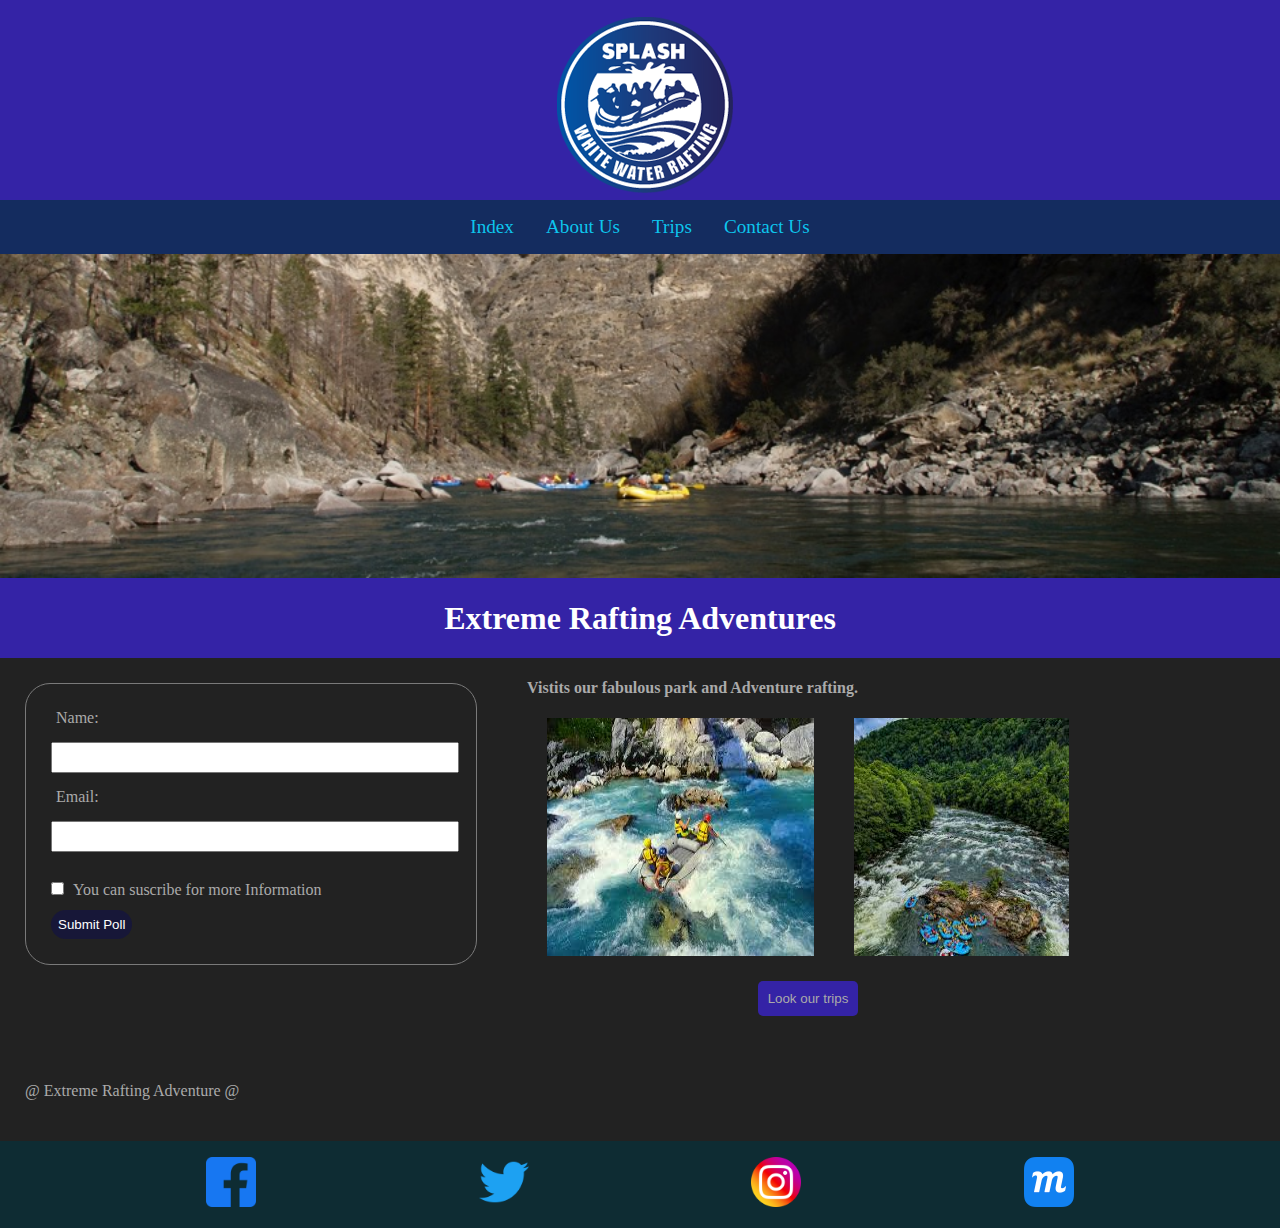
==== wwr/index.html @ e5435a20 "week7" ====
<!DOCTYPE html>
<html lang="en-US">
<head>
    <meta charset="utf-8">
    <meta name="viewport" content="width=device-width,initial-scale=1.0">
    <title>Extreme Rafting Adventures | Home Page</title>
    <meta name="description" content="The Home Page of Extreme Rafting Adventures.">
    <meta name="author" content="Mauricio Nicaragua">
    <link rel="stylesheet" href="styles/rafting.css">
</head>
<body>
    <header>
        <div class="logo">
            <img src="images/logo.png" alt="Rafting Site Logo">
        </div>
        <nav>
            <a href="index.html">Index</a>
            <a href="about.html">About Us</a>
            <a href="trips.html">Trips</a>
            <a href="contact.html">Contact Us</a>
        </nav>
        <div class="hero">
            <img src="images/heroimage2.jpg" alt="Background Image">
            <h1>Extreme Rafting Adventures</h1>
        </div>
    </header>
    <main>
        <div class="components">
            <div class="brother">
                <div class="container">
                    <form>
                        <div class="form-item text-inputs">
                            <label for="username">Name: </label>
                            <input type="text" id="username" name="username">
                        </div>
                        <div class="form-item text-inputs">
                            <label for="usermail">Email: </label>
                            <input type="email" id="usermail" name="usermail">
                        </div>
                        <div class="form-item column1">
                            <input type="checkbox" name="checksuscribe" id="checksuscribe">
                            <label for="checksuscribe">You can suscribe for more Information</label>
                        </div>
                        <button type="submit">Submit Poll</button>
                    </form>
                </div>
            </div>
            <div class="brother">
                <h4>
                    Vistits our fabulous park and Adventure rafting.
                </h4>
                <div class="pictures">
                    <figure>
                        <img src="/wwr/images/bestrafting.jpeg" alt="Adventureimages">
                    </figure>
                    <figure>
                        <img src="/wwr/images/placestogo.jpeg" alt="Adventureimages">    
                    </figure>    
                </div>
                <div class="btn">
                    <button>
                        <a href="/wwr/trips.html">Look our trips</a>
                    </button>    
                </div>
            </div>
        </div>  
    </main>
    <footer>
        <p> @ Extreme Rafting Adventure @</p>
        <nav class="sociallinks">
            <a href="https://facebook.com">
                <img src="./images/facebook.png" alt="Facebook" />
            </a>
            <a href="https://twitter.com">
                <img src="./images/twitter.png" alt="Twitter" />
            </a>
            <a href="https://instagram.com">
                <img src="./images/instagram.png" alt="Instagram" />
            </a>
            <a href="https://app.moqups.com/DRwSA62YQk5BJZvSAm8rkHWI46SUhqdg/view/page/a3c8e45dc">
                <img src="./images/moqups.png" alt="moqups" />
            </a>
        </nav>
    </footer>
</body>
</html>
---- wwr/styles/rafting.css ----
@import url('https://fonts.googleapis.com/css2?family=Nunito+Sans:ital,opsz,wght@0,6..12,200..1000;1,6..12,200..1000&display=swap');

:root {
    --backdrop-dark: #222;
    --fontcolor-dark: #aaa;
    --fontcolor-dark-headers: #fff;
    --primary-color: #171738;
    --secondary-color: #2BD9FE;
    --accent1-color: #3423A6;
    --accent2-color: #466362;
    
    --heading-font: 'Roboto', serif;
    --paragraph-font: 'Roboto', serif;
    
    --nav-background-color: #04313bab;
    --nav-link-color: #0dd0f7f2;
    --nav-hover-link-color: #070707f7;
    --nav-hover-background-color: #2fc0f0dc;
    
}
body {
    font-family: var(--paragraph-font);
    min-width: max-content;
    margin: 0;
    background-color: var(--backdrop-dark);
    color: var(--fontcolor-dark);
}

h1,
h2 {
    font-family: var(--heading-font);
    color: var(--primary-color);
}

header {
    display: grid;
    background-color: var(--accent1-color);
    margin: 0 auto;
}

p {
    padding: 25px;
}
.logo {
    width: inherit;
    height: auto;
    display: flex;
    justify-content: center;
}
nav {
    background-color: var(--nav-background-color);
    font-size: 1.2rem;
    display: flex;
    justify-content: center;
}

nav a {
    display: block;
    color: var(--nav-link-color);
    text-decoration: none;
    padding: 1rem;
}

nav a:link,
nav a:visited {
    color: var(--nav-link-color);
}

nav a:hover {
    color: var(--nav-hover-link-color);
}
.hero img {
    display: block;
    width: 100%;
    height: auto;
    margin: 0;
}
.hero h1 {
    width: inherit;
    text-align: center;
    color: var(--fontcolor-dark-headers);
}

section h2 {
    color: steelblue;
}

.sociallinks {
    display: flex;
    justify-content: space-evenly;
}

.sociallinks img {
    width: auto;
    height: 50px;
}

/*contact drawing*/
.rectangle-2 {
    color: #7A7A7A;
    font-family: "Source Sans 3";
    font-weight: 400;
    font-size: 15px;
    line-height: 1.3;
}
.container {
    width: 450px;
    height: auto;
    margin: 25px auto;
    border: #7a7a7a solid 1px;
    border-radius: 25px;
    align-items: center;
}
.container form {
    padding: 25px;
}
.container form button {
    background-color: #171738;
    color: white;
    border: none;
    border-radius: 25px;
    padding: 7px;
}
.map {
    margin: 20px;

}
.msg {
    color: #7A7A7A;
    font-family: "Source Sans 3";
    font-weight: 400;
    font-size: 15px;
    line-height: 1.3;
    text-align: left;
}
.form-item {
    margin: 0 auto;

}
.form-item label {
    padding: 5px;
}
.form-item input, .msg textarea {
    width: 100%;
    height: auto;
    margin: 15px auto;
}
.msg textarea {
    margin: 0;
    padding: 0;
    height: 50px;
}
.form-item input[type="radio"], .form-item input[type="checkbox"] {
    width: auto;
}
.card {
    line-height: 9px;
}
.text-inputs input {
    min-height: 25px;
}

/*component trips*/
.components {
    display: flex;
}
.brother {
    padding: 0 25px;
}
.pictures {
    display: flex;
    justify-content: space-between;
}
.pictures figure {
    margin: 0 20px;

}
.pictures figure img {
    width: 100%;
    height: 100%;
}
.btn {
    display: flex;
    width: inherit;
    justify-content: center;
    vertical-align: middle;
    padding: 25px;
}
.btn button {
    background-color: #3423A6;
    border: none;
    border-radius: 5px;
    padding: 10px;
    
}
.btn button a {
    text-decoration: none;
    color: var(--fontcolor-dark);
}

/*table*/
.info {
    width: inherit;
    height: auto;
    display: flex;
    justify-content: center;
    padding: 25px 0;
}
h2 {
    color: var(--fontcolor-dark-headers);
}
table {
    border: none;
}
th {
    border-bottom: #7a7a7a solid 2px;
    padding: 15px;
}
td {
    
    padding: 15px;
    border-bottom: #7a7a7a solid 1px;
    margin: 0;
}
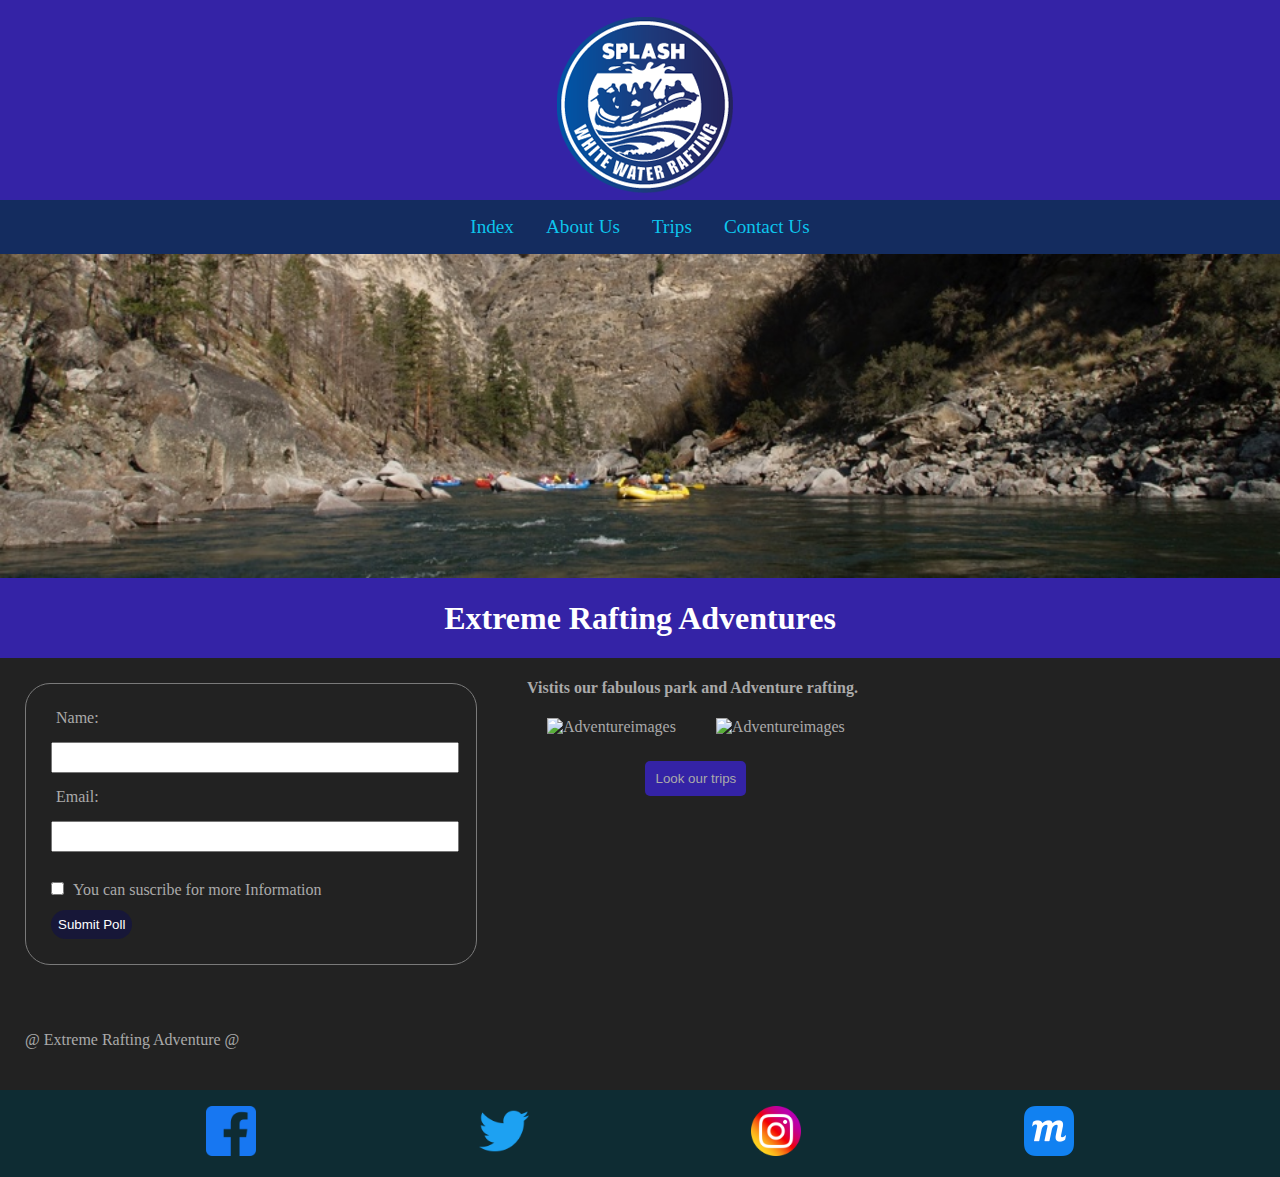
==== commit 729267e4: "week74" ====
--- a/wwr/index.html
+++ b/wwr/index.html
@@ -51,10 +51,10 @@
                 </h4>
                 <div class="pictures">
                     <figure>
-                        <img src="/wwr/images/bestrafting.jpeg" alt="Adventureimages">
+                        <img src="/images/bestrafting.jpeg" alt="Adventureimages">
                     </figure>
                     <figure>
-                        <img src="/wwr/images/placestogo.jpeg" alt="Adventureimages">    
+                        <img src="/images/placestogo.jpeg" alt="Adventureimages">    
                     </figure>    
                 </div>
                 <div class="btn">
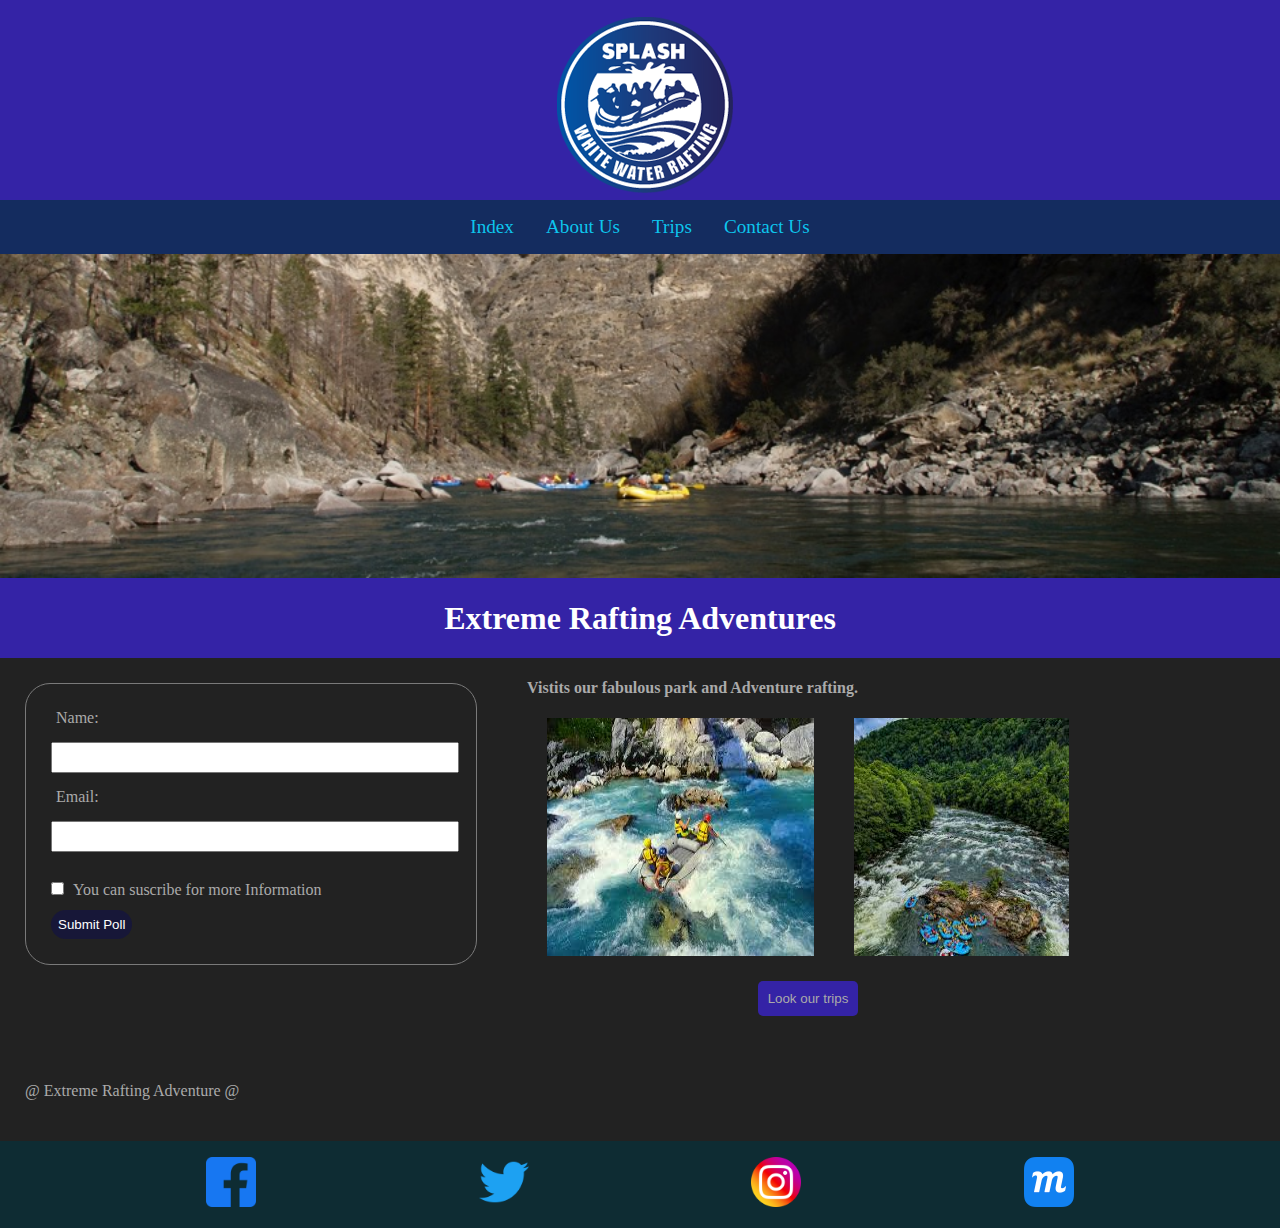
==== commit 70229db7: "week75" ====
--- a/wwr/index.html
+++ b/wwr/index.html
@@ -51,10 +51,10 @@
                 </h4>
                 <div class="pictures">
                     <figure>
-                        <img src="/images/bestrafting.jpeg" alt="Adventureimages">
+                        <img src="images/bestrafting.jpeg" alt="Adventureimages">
                     </figure>
                     <figure>
-                        <img src="/images/placestogo.jpeg" alt="Adventureimages">    
+                        <img src="images/placestogo.jpeg" alt="Adventureimages">    
                     </figure>    
                 </div>
                 <div class="btn">
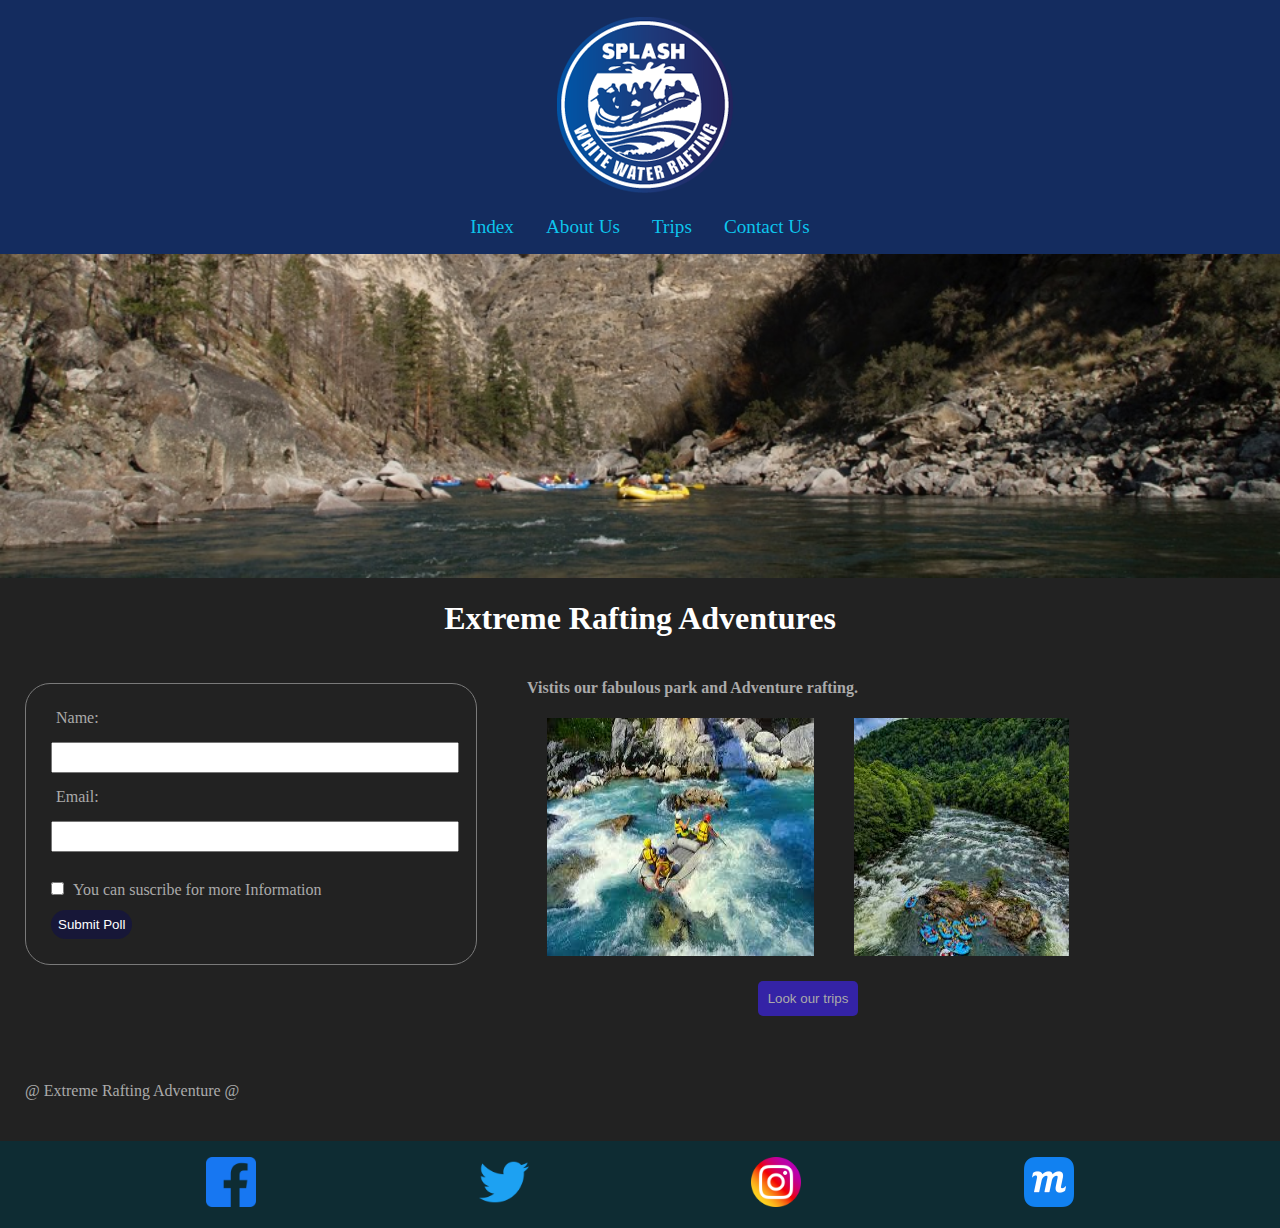
==== commit 8f00b7d3: "week7final" ====
--- a/wwr/index.html
+++ b/wwr/index.html
@@ -1,5 +1,6 @@
 <!DOCTYPE html>
 <html lang="en-US">
+
 <head>
     <meta charset="utf-8">
     <meta name="viewport" content="width=device-width,initial-scale=1.0">
@@ -8,23 +9,26 @@
     <meta name="author" content="Mauricio Nicaragua">
     <link rel="stylesheet" href="styles/rafting.css">
 </head>
+
 <body>
     <header>
-        <div class="logo">
-            <img src="images/logo.png" alt="Rafting Site Logo">
-        </div>
         <nav>
-            <a href="index.html">Index</a>
-            <a href="about.html">About Us</a>
-            <a href="trips.html">Trips</a>
-            <a href="contact.html">Contact Us</a>
+            <section class="logo">
+                <img src="images/logo.png" alt="Rafting Site Logo" class="logo">
+            </section>
+            <section>
+                <a href="index.html">Index</a>
+                <a href="about.html">About Us</a>
+                <a href="trips.html">Trips</a>
+                <a href="contact.html">Contact Us</a>    
+            </section>
         </nav>
+    </header>
+    <main>
         <div class="hero">
             <img src="images/heroimage2.jpg" alt="Background Image">
             <h1>Extreme Rafting Adventures</h1>
         </div>
-    </header>
-    <main>
         <div class="components">
             <div class="brother">
                 <div class="container">
@@ -51,19 +55,19 @@
                 </h4>
                 <div class="pictures">
                     <figure>
-                        <img src="images/bestrafting.jpeg" alt="Adventureimages">
+                        <img src="./images/bestrafting.jpeg" alt="Adventureimages">
                     </figure>
                     <figure>
-                        <img src="images/placestogo.jpeg" alt="Adventureimages">    
-                    </figure>    
+                        <img src="./images/placestogo.jpeg" alt="Adventureimages">
+                    </figure>
                 </div>
                 <div class="btn">
                     <button>
                         <a href="/wwr/trips.html">Look our trips</a>
-                    </button>    
+                    </button>
                 </div>
             </div>
-        </div>  
+        </div>
     </main>
     <footer>
         <p> @ Extreme Rafting Adventure @</p>
@@ -83,4 +87,5 @@
         </nav>
     </footer>
 </body>
+
 </html>--- a/wwr/styles/rafting.css
+++ b/wwr/styles/rafting.css
@@ -33,7 +33,8 @@
 }
 
 header {
-    display: grid;
+    grid-template-columns: 200px auto;
+    align-items: center;
     background-color: var(--accent1-color);
     margin: 0 auto;
 }
@@ -48,10 +49,10 @@
     justify-content: center;
 }
 nav {
+    display: block;
     background-color: var(--nav-background-color);
     font-size: 1.2rem;
-    display: flex;
-    justify-content: center;
+    justify-content: space-around;
 }
 
 nav a {
@@ -60,14 +61,18 @@
     text-decoration: none;
     padding: 1rem;
 }
-
+nav section {
+    display: flex;
+    justify-content: center;
+}
 nav a:link,
 nav a:visited {
     color: var(--nav-link-color);
 }
 
 nav a:hover {
-    color: var(--nav-hover-link-color);
+    background-color: var(--nav-background-color);
+    color: var(--fontcolor-dark-headers);
 }
 .hero img {
     display: block;
